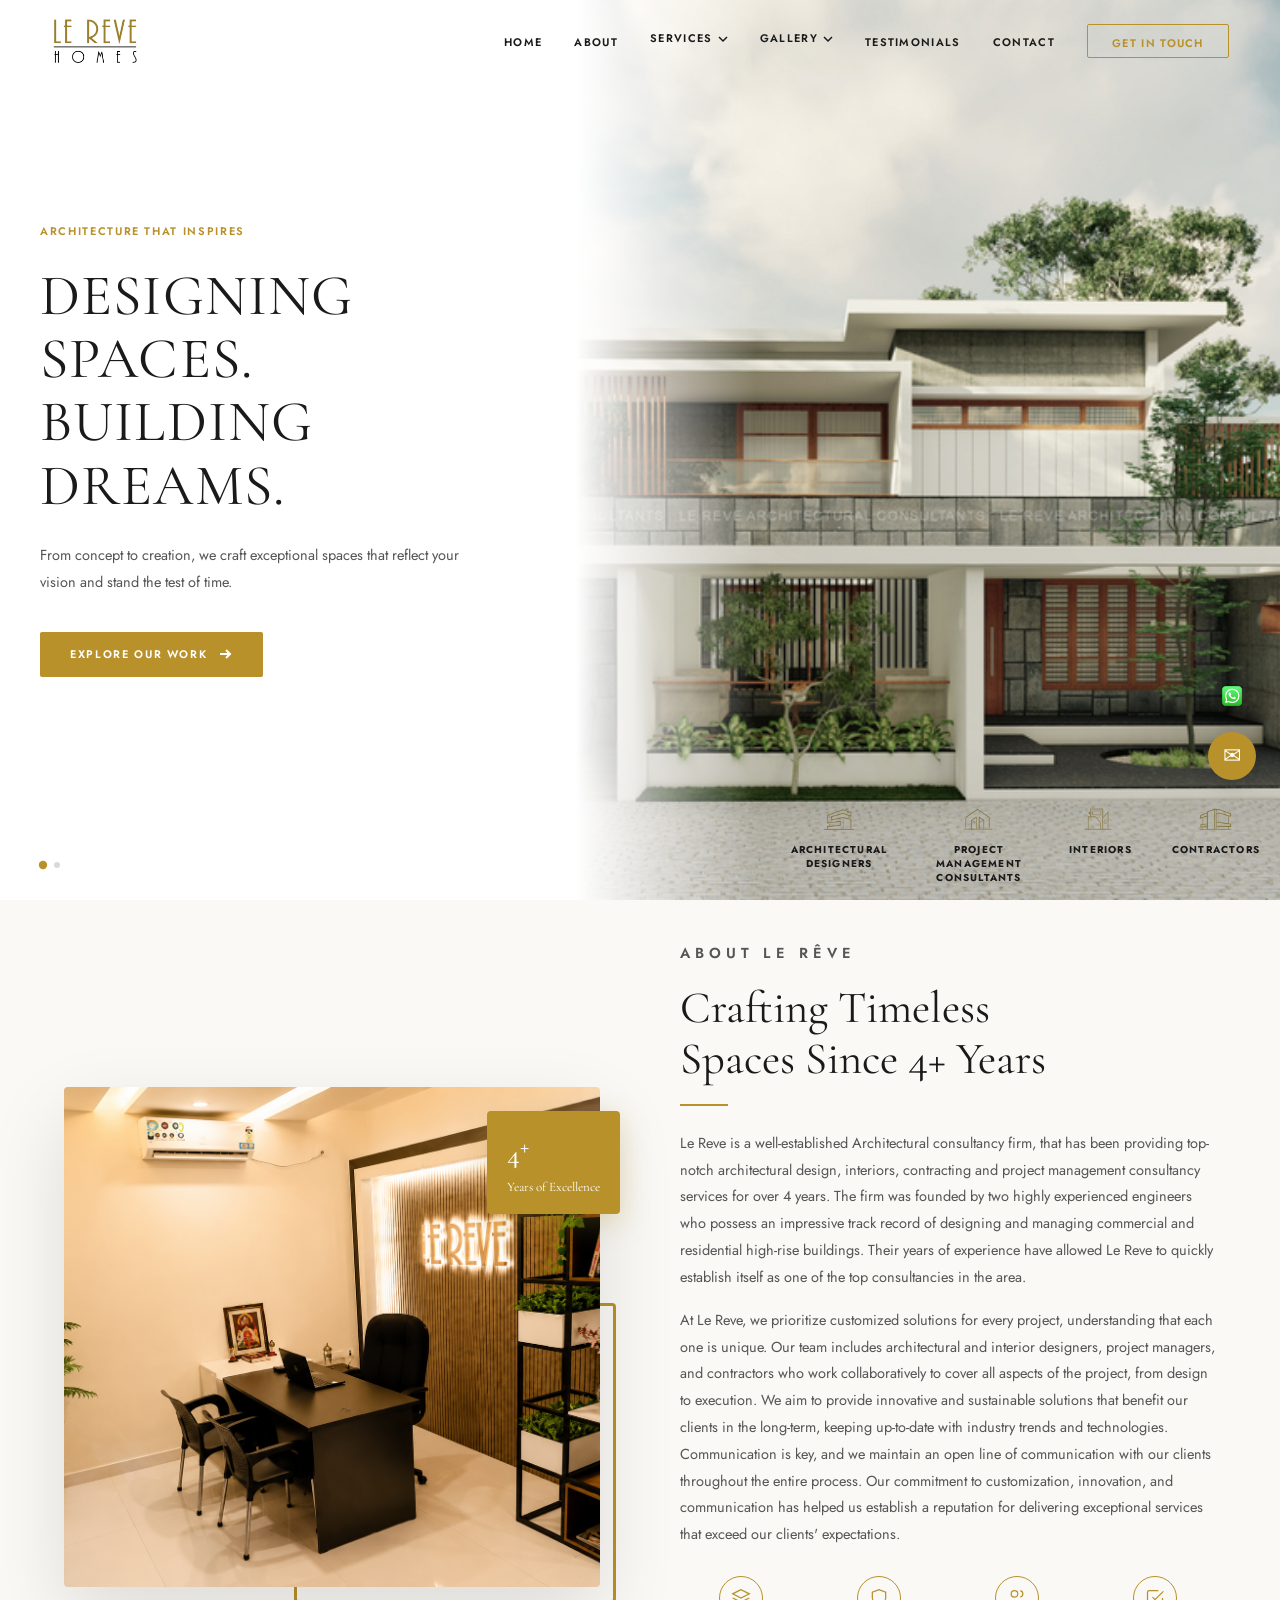
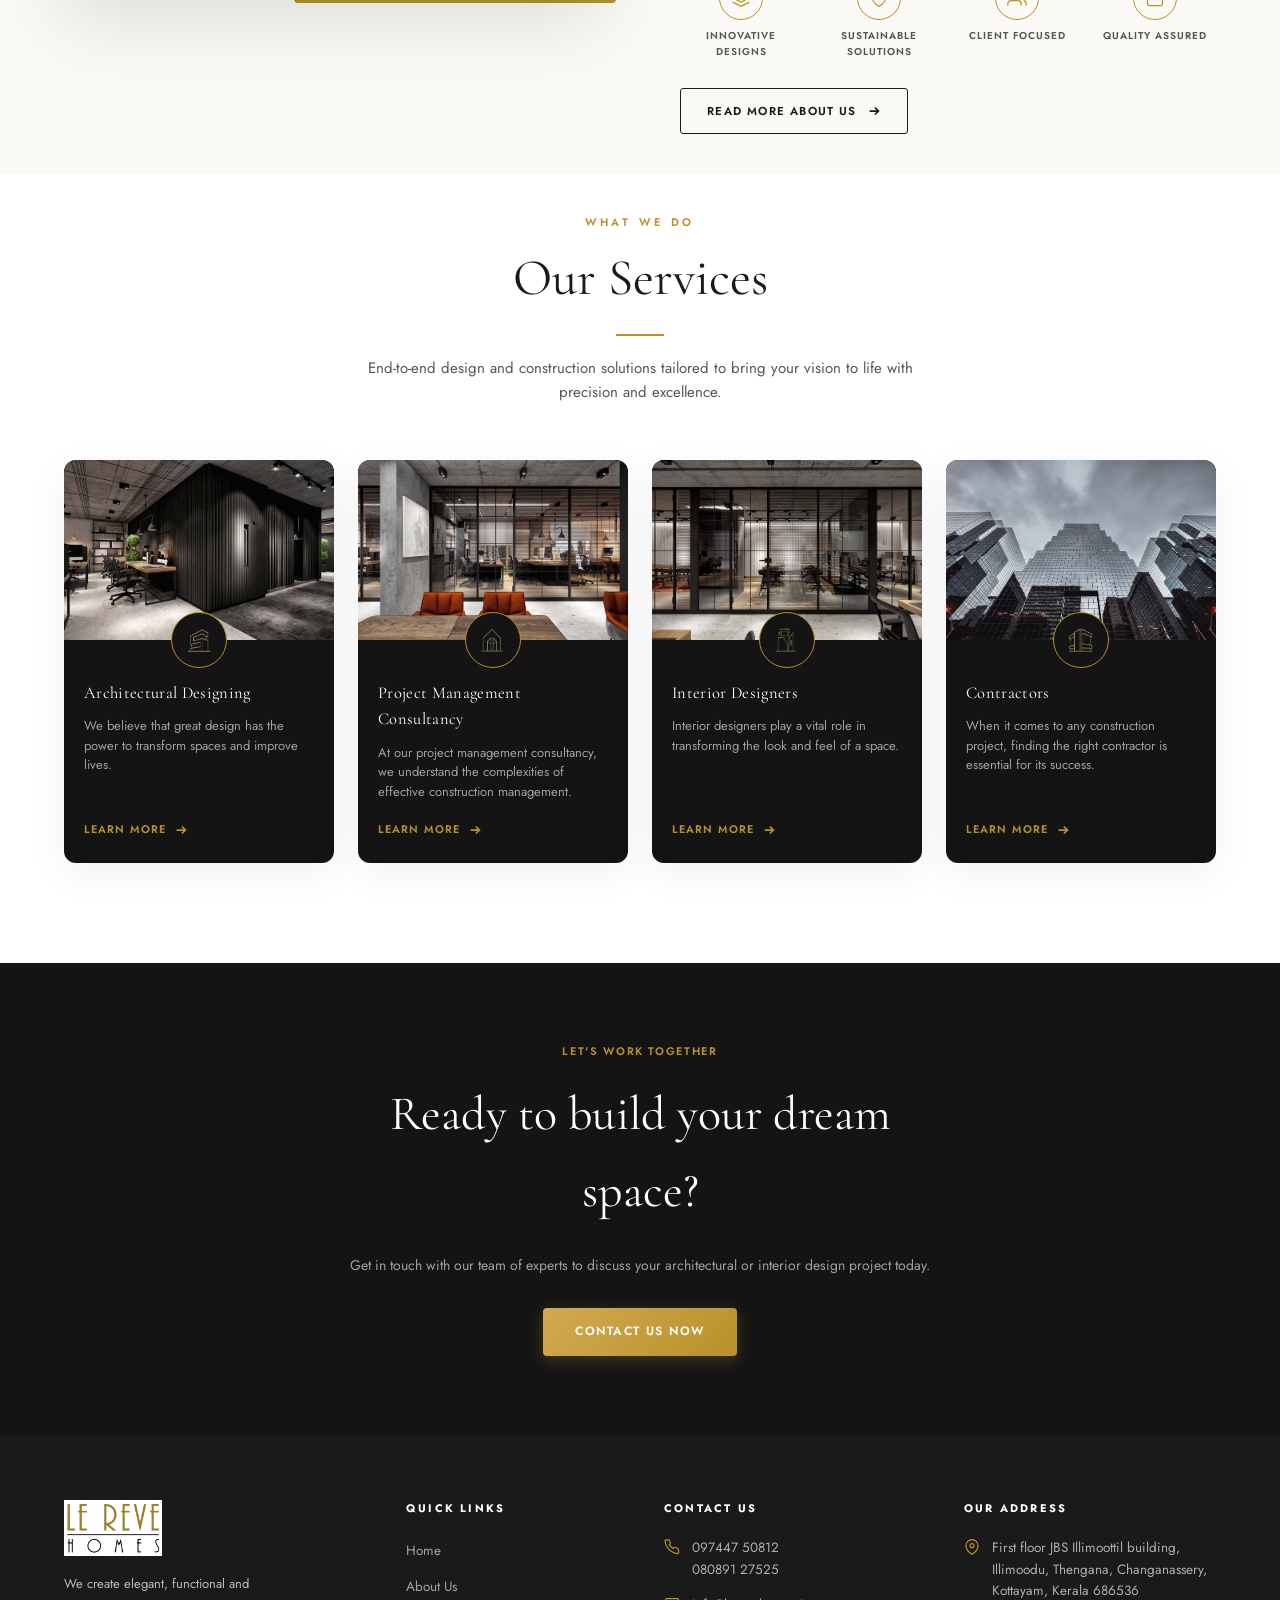
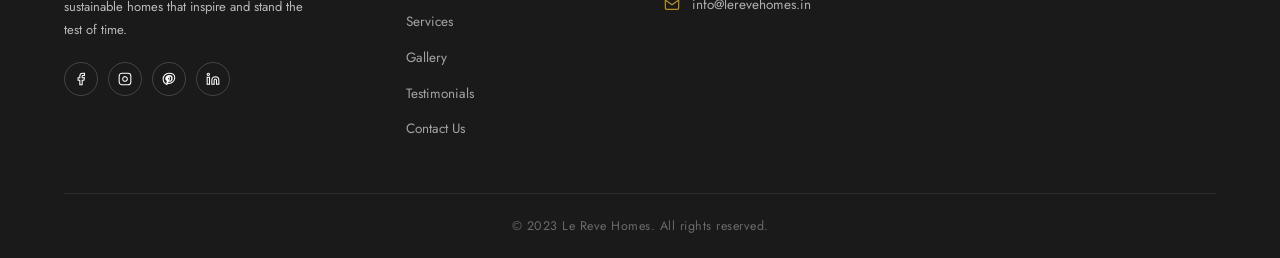
==== index.html @ 6ed6eaa7 "Initial commit of redesigned website" ====
<!DOCTYPE html>
<html lang="en">

<head>
  <meta charset="UTF-8" />
  <meta http-equiv="X-UA-Compatible" content="IE=edge" />
  <meta name="viewport" content="width=device-width, initial-scale=1.0" />
  <title>Le Rêve Homes | Architecture That Inspires</title>
  <meta name="description" content="Le Rêve Homes – crafting exceptional architectural spaces, interiors, project management and contracting services for over 4 years." />
  <link rel="shortcut icon" href="img/favicon.png" />

  <!-- Google Fonts -->
  <link rel="preconnect" href="https://fonts.googleapis.com" />
  <link rel="preconnect" href="https://fonts.gstatic.com" crossorigin />
  <link href="https://fonts.googleapis.com/css2?family=Cormorant+Garamond:ital,wght@0,300;0,400;0,500;0,600;1,400;1,500&family=Jost:wght@300;400;500;600&display=swap" rel="stylesheet" />

  <style>
    /* ============================================================
       RESET & BASE
    ============================================================ */
    *, *::before, *::after { box-sizing: border-box; margin: 0; padding: 0; }

    :root {
      --gold:       #b8912a;
      --gold-light: #d4ac50;
      --gold-pale:  #f5edd8;
      --ink:        #1a1a1a;
      --ink-soft:   #555;
      --paper:      #ffffff;
      --bg-light:   #faf9f6;
      --line:       #e8e2d6;
      --ff-display: 'Cormorant Garamond', Georgia, serif;
      --ff-body:    'Jost', sans-serif;
      --transition: 0.4s cubic-bezier(0.25,0.46,0.45,0.94);
    }

    html { scroll-behavior: smooth; }

    body {
      font-family: var(--ff-body);
      color: var(--ink);
      background: var(--paper);
      line-height: 1.6;
      overflow-x: hidden;
    }

    img { display: block; max-width: 100%; }
    a  { text-decoration: none; color: inherit; }
    ul { list-style: none; }

    /* ============================================================
       UTILITY
    ============================================================ */
    .container { width: 100%; max-width: 1200px; margin: 0 auto; padding: 0 24px; }
    .eyebrow {
      font-family: var(--ff-body);
      font-size: 11px;
      font-weight: 600;
      letter-spacing: 0.35em;
      text-transform: uppercase;
      color: var(--gold);
    }
    .gold-rule { display: inline-block; width: 36px; height: 1px; background: var(--gold); vertical-align: middle; margin-right: 12px; }
    .section-pad { padding: 40px 0; }
    .section-pad-sm { padding: 30px 0; }

    /* ============================================================
       SCROLL PROGRESS
    ============================================================ */
    #scroll-progress {
      position: fixed; top: 0; left: 0; height: 2px; width: 0%;
      background: var(--gold); z-index: 9999; transition: width 0.1s;
    }

    /* ============================================================
       NAVBAR
    ============================================================ */
    #navbar {
      position: fixed; left: 0; top: 0; width: 100%; z-index: 1000;
      background: transparent;
      box-shadow: none;
      transition: background var(--transition), box-shadow var(--transition);
    }
    #navbar.scrolled {
      background: rgba(255, 255, 255, 0.98);
      box-shadow: 0 1px 0 var(--line);
      backdrop-filter: blur(10px);
    }
    .nav-inner {
      display: flex; align-items: center; justify-content: space-between;
      max-width: 100%; margin: 0; padding: 16px 4%;
    }
    .nav-logo img { height: 50px; width: auto; object-fit: contain; }

    .nav-links { display: flex; align-items: center; gap: 32px; }
    .nav-links a {
      font-size: 11px; font-weight: 600; letter-spacing: 0.12em; text-transform: uppercase;
      color: var(--ink); position: relative; padding-bottom: 4px;
      transition: color var(--transition);
    }
    .nav-links a::after {
      content: ''; position: absolute; bottom: 0; left: 0;
      width: 0; height: 1px; background: var(--gold);
      transition: width var(--transition);
    }
    .nav-links a:hover::after { width: 100%; }
    .nav-links a:hover { color: var(--gold); }

    /* Dropdown */
    .nav-dropdown { position: relative; }
    .nav-dropdown > a { display: flex; align-items: center; gap: 5px; }
    .nav-dropdown > a svg { width: 10px; height: 10px; }
    .dropdown-menu {
      position: absolute; top: calc(100% + 12px); left: 50%; transform: translateX(-50%);
      background: var(--paper); border: 1px solid var(--line); border-radius: 4px;
      min-width: 220px; padding: 8px 0; opacity: 0; visibility: hidden;
      transition: opacity var(--transition), transform var(--transition);
      transform: translateX(-50%) translateY(-8px);
      box-shadow: 0 20px 60px rgba(0,0,0,0.08);
    }
    .nav-dropdown:hover .dropdown-menu { opacity: 1; visibility: visible; transform: translateX(-50%) translateY(0); }
    .dropdown-menu::before { content: ''; position: absolute; top: -20px; left: 0; width: 100%; height: 20px; background: transparent; }
    .dropdown-menu a {
      display: block; padding: 12px 20px; font-size: 11px;
      color: var(--ink) !important; letter-spacing: 0.1em; transition: color var(--transition);
    }
    .dropdown-menu a:hover { color: var(--gold) !important; background: var(--bg-light); }
    .dropdown-menu a::after { display: none; }

    .nav-cta {
      display: inline-flex; align-items: center; gap: 8px;
      border: 1px solid var(--gold); color: var(--gold) !important;
      padding: 10px 24px; border-radius: 2px; font-size: 11px !important;
      font-weight: 600 !important; letter-spacing: 0.12em !important;
      transition: background var(--transition), color var(--transition) !important;
    }
    .nav-cta::after { display: none !important; }
    .nav-cta:hover { background: var(--gold); color: #fff !important; }

    /* Mobile toggle */
    .nav-toggle { display: none; flex-direction: column; gap: 5px; cursor: pointer; padding: 4px; }
    .nav-toggle span { display: block; width: 24px; height: 1.5px; background: var(--ink); transition: background var(--transition); }

    /* Mobile menu */
    .mobile-menu {
      display: none; position: fixed; inset: 0; background: var(--paper); z-index: 999;
      flex-direction: column; padding: 100px 32px 40px;
    }
    .mobile-menu.open { display: flex; }
    .mobile-menu a {
      display: block; padding: 14px 0; font-size: 22px; font-family: var(--ff-display);
      border-bottom: 1px solid var(--line); color: var(--ink);
    }
    .mobile-menu a:hover { color: var(--gold); }
    .mobile-close {
      position: absolute; top: 24px; right: 24px;
      background: none; border: none; cursor: pointer; font-size: 28px; color: var(--ink);
    }

    @media (max-width: 950px) {
      .nav-links { display: none; }
      .nav-toggle { display: flex; }
      .nav-inner { padding: 16px 24px; }
    }

    /* ============================================================
       HERO
    ============================================================ */
    #hero {
      position: relative; min-height: 100vh;
      display: flex; align-items: center;
      overflow: hidden; background: var(--paper);
    }
    .hero-bg-left {
      position: absolute; left: 0; top: 0; bottom: 0;
      width: 45%; background: var(--paper); z-index: 2;
    }
    .hero-bg-left::after {
      content: ''; position: absolute; top: 0; bottom: 0; right: -180px;
      width: 180px; background: linear-gradient(to right, rgba(255,255,255,1) 0%, rgba(255,255,255,0) 100%);
    }

    .hero-slides { position: absolute; inset: 0; left: 30%; z-index: 1; }
    .hero-slide {
      position: absolute; inset: 0;
      opacity: 0; transition: opacity 1.2s ease;
    }
    .hero-slide.active { opacity: 1; }
    .hero-slide img {
      width: 100%; height: 100%; object-fit: cover;
      transform: scale(1.04); transition: transform 8s ease;
    }
    .hero-slide.active img { transform: scale(1); }

    .hero-content {
      position: relative; z-index: 3;
      padding: 0 40px; max-width: 600px; width: 100%;
      margin-left: max(0px, calc((100vw - 1280px) / 2));
    }
    .hero-eyebrow {
      display: flex; align-items: center; gap: 12px;
      margin-bottom: 24px;
      opacity: 0; transform: translateY(20px);
      animation: fadeUp 0.9s 0.3s forwards;
    }
    .hero-eyebrow span { font-size: 11px; letter-spacing: 0.15em; text-transform: uppercase; color: var(--gold); font-weight: 600; }
    .hero-h1 {
      font-family: var(--ff-display);
      font-size: clamp(2.5rem, 4.5vw, 4rem);
      font-weight: 400; line-height: 1.1; color: var(--ink); letter-spacing: 0.02em;
      opacity: 0; transform: translateY(20px);
      animation: fadeUp 0.9s 0.55s forwards;
    }
    .hero-body {
      margin-top: 24px; font-size: 14.5px; line-height: 1.85;
      color: var(--ink-soft); max-width: 440px;
      opacity: 0; transform: translateY(20px);
      animation: fadeUp 0.9s 0.8s forwards;
    }
    .hero-actions {
      margin-top: 36px; display: flex; align-items: center; gap: 16px; flex-wrap: wrap;
      opacity: 0; transform: translateY(20px);
      animation: fadeUp 0.9s 1.05s forwards;
    }
    .btn-gold {
      display: inline-flex; align-items: center; gap: 10px;
      background: var(--gold); color: #fff; padding: 14px 30px;
      font-size: 11px; font-weight: 600; letter-spacing: 0.15em; text-transform: uppercase;
      border-radius: 2px; transition: background var(--transition), transform var(--transition);
    }
    .btn-gold:hover { background: var(--gold-light); transform: translateY(-2px); }
    .btn-gold svg { width: 16px; height: 16px; }

    /* Hero services strip */
    .hero-strip {
      position: absolute; bottom: 0; right: 0; z-index: 4;
      display: flex; gap: 0;
      background: transparent;
      box-shadow: none;
    }
    .hero-strip-item {
      display: flex; flex-direction: column; align-items: center; gap: 8px;
      padding: 15px 20px; background: transparent;
      border-left: none;
      transition: transform var(--transition);
    }
    .hero-strip-item:first-child { border-left: none; }
    .hero-strip-item:hover { transform: translateY(-4px); }
    .hero-strip-item img { width: 32px; height: 32px; object-fit: contain; filter: invert(60%) sepia(60%) saturate(400%) hue-rotate(10deg) brightness(80%); }
    .hero-strip-item span { font-size: 10px; font-weight: 700; letter-spacing: 0.12em; text-transform: uppercase; color: var(--ink); text-align: center; max-width: 100px; line-height: 1.4; }

    /* Slide dots */
    .hero-dots {
      position: absolute; bottom: 32px; left: 40px; z-index: 5;
      display: flex; gap: 8px;
    }
    .hero-dot {
      width: 6px; height: 6px; border-radius: 50%; background: rgba(0,0,0,0.15);
      cursor: pointer; transition: background var(--transition), transform var(--transition);
    }
    .hero-dot.active { background: var(--gold); transform: scale(1.4); }

    @keyframes fadeUp { to { opacity: 1; transform: translateY(0); } }

    @media (max-width: 1100px) {
      #hero { flex-direction: column; justify-content: center; align-items: stretch; padding-top: 100px; }
      .hero-content { margin: auto 0; padding: 40px 24px; text-align: center; max-width: 100%; z-index: 3; }
      .hero-eyebrow { justify-content: center; }
      .hero-h1 { font-size: 42px; line-height: 1.1; }
      .hero-body { margin: 0 auto 30px; font-size: 14px; }
      .hero-strip { flex-wrap: wrap; width: 100%; position: relative; bottom: auto; right: auto; border-radius: 0; box-shadow: none; border-top: 1px solid var(--line); z-index: 4; }
      .hero-strip-item { flex: 1; min-width: 50%; border-left: none; border-right: 1px solid var(--line); border-bottom: 1px solid var(--line); padding: 20px; }
      .hero-strip-item:nth-child(even) { border-right: none; }
      .hero-slides { left: 0; }
      .hero-bg-left { width: 100%; background: rgba(255,255,255,0.85); backdrop-filter: blur(5px); }
      .hero-bg-left::after { display: none; }
      .hero-dots { left: 50%; transform: translateX(-50%); bottom: calc(100% + 20px); top: auto; z-index: 5; display: none; } /* hide dots on mobile for cleaner look */
    }
    @media (max-width: 480px) {
      .hero-h1 { font-size: 32px; }
      .hero-strip-item { padding: 15px; }
      .hero-strip-item img { width: 26px; height: 26px; }
      .hero-strip-item span { font-size: 9px; }
    }

    /* ============================================================
       ABOUT
    ============================================================ */
    #about { background: var(--bg-light); }
    .about-grid {
      display: grid; grid-template-columns: 1fr 1fr; gap: 80px; align-items: center;
    }
    .about-img-wrap { position: relative; }
    .about-img-wrap img {
      width: 100%; height: 500px; object-fit: cover; border-radius: 4px;
      box-shadow: 0 30px 80px rgba(0,0,0,0.12);
    }
    .about-img-accent {
      position: absolute; bottom: -16px; right: -16px;
      width: 60%; height: 60%; border: 3px solid var(--gold); border-radius: 4px;
      pointer-events: none; z-index: -1;
    }
    .about-badge {
      position: absolute; top: 24px; right: -20px;
      background: var(--gold); color: #fff; padding: 16px 20px;
      font-family: var(--ff-display); font-size: 13px; border-radius: 4px;
      box-shadow: 0 8px 30px rgba(184,145,42,0.3);
    }
    .about-badge strong { display: block; font-size: 28px; font-weight: 500; }
    .about-text .section-eyebrow { margin-bottom: 10px; }
    .about-text h2 {
      font-family: var(--ff-display);
      font-size: clamp(2rem, 3.5vw, 3rem);
      font-weight: 400; line-height: 1.15; margin-bottom: 8px;
    }
    .section-rule { width: 48px; height: 2px; background: var(--gold); margin: 18px 0 24px; }
    .about-text p { font-size: 14.5px; color: var(--ink-soft); line-height: 1.85; margin-bottom: 16px; }
    .about-pillars {
      display: grid; grid-template-columns: repeat(4, 1fr); gap: 16px;
      margin: 28px 0;
    }
    .pillar { text-align: center; }
    .pillar-icon { margin: 0 auto 8px; width: 44px; height: 44px; display: grid; place-items: center; border-radius: 50%; border: 1px solid var(--gold); }
    .pillar-icon svg { width: 20px; height: 20px; stroke: var(--gold); fill: none; stroke-width: 1.5; }
    .pillar-label { font-size: 10px; font-weight: 600; letter-spacing: 0.1em; text-transform: uppercase; color: var(--ink-soft); }
    .btn-outline {
      display: inline-flex; align-items: center; gap: 10px;
      border: 1px solid var(--ink); color: var(--ink); padding: 13px 26px;
      font-size: 11.5px; font-weight: 600; letter-spacing: 0.12em; text-transform: uppercase;
      border-radius: 3px; transition: background var(--transition), color var(--transition);
    }
    .btn-outline:hover { background: var(--ink); color: var(--paper); }
    .btn-outline svg { width: 14px; height: 14px; }

    @media (max-width: 860px) {
      .about-grid { grid-template-columns: 1fr; gap: 50px; }
      .about-img-wrap img { height: 340px; }
      .about-badge { right: 12px; }
      .about-pillars { grid-template-columns: repeat(2, 1fr); }
    }

    /* ============================================================
       SERVICES
    ============================================================ */
    #services { background: var(--paper); }
    .services-header { text-align: center; margin-bottom: 56px; }
    .services-header h2 {
      font-family: var(--ff-display);
      font-size: clamp(2.2rem, 4vw, 3.5rem);
      font-weight: 400; margin-top: 6px; color: var(--ink);
    }
    .services-header .section-rule { margin: 14px auto 20px; }
    .services-subtitle {
      max-width: 600px; margin: 0 auto;
      font-size: 15px; color: var(--ink-soft); line-height: 1.6;
    }
    .services-grid {
      display: grid; grid-template-columns: repeat(4, 1fr); gap: 24px;
    }
    .service-card {
      background: #141414; border-radius: 12px;
      overflow: hidden; position: relative;
      box-shadow: 0 10px 40px rgba(0,0,0,0.06);
      transition: transform var(--transition), box-shadow var(--transition);
      display: flex; flex-direction: column;
    }
    .service-card:hover { transform: translateY(-8px); box-shadow: 0 20px 50px rgba(0,0,0,0.12); }
    .service-img-wrap { position: relative; height: 180px; }
    .service-img-wrap > img { width: 100%; height: 100%; object-fit: cover; }
    .service-icon-circle {
      position: absolute; bottom: -28px; left: 50%; transform: translateX(-50%);
      width: 56px; height: 56px; background: #141414; border: 1px solid var(--gold);
      border-radius: 50%; display: grid; place-items: center; z-index: 10;
    }
    /* Simple trick to make the icon yellowish like gold */
    .service-icon-circle img { width: 24px; height: 24px; filter: invert(72%) sepia(50%) saturate(550%) hue-rotate(5deg) brightness(100%) contrast(90%); }
    .service-content { padding: 40px 20px 24px; flex: 1; display: flex; flex-direction: column; }
    .service-card h3 {
      font-family: var(--ff-display); font-size: 16.5px; font-weight: 400;
      color: #fff; margin-bottom: 10px; letter-spacing: 0.02em;
    }
    .service-card p {
      font-size: 13px; color: #a0a0a0; line-height: 1.5; margin-bottom: 20px; flex: 1;
    }
    .service-learn {
      display: inline-flex; align-items: center; gap: 8px;
      font-size: 11px; font-weight: 600; letter-spacing: 0.1em;
      text-transform: uppercase; color: var(--gold);
      transition: gap var(--transition);
    }
    .service-learn:hover { gap: 12px; }
    .service-learn svg { width: 14px; height: 14px; }

    @media (max-width: 860px) {
      .services-grid { grid-template-columns: repeat(2, 1fr); }
      .service-card { border-right: 1px solid var(--line); border-bottom: 1px solid var(--line); }
      .service-card:nth-child(even) { border-right: none; }
    }
    @media (max-width: 480px) {
      .services-grid { grid-template-columns: 1fr; }
      .service-card { border-right: none; }
    }

    /* ============================================================
       STATS
    ============================================================ */
    #stats { background: var(--gold-pale); }
    .stats-grid {
      display: grid; grid-template-columns: repeat(4, 1fr);
      gap: 0; text-align: center;
    }
    .stat-item {
      padding: 50px 24px; border-right: 1px solid rgba(184,145,42,0.2);
    }
    .stat-item:last-child { border-right: none; }
    .stat-icon { margin: 0 auto 14px; width: 48px; height: 48px; display: grid; place-items: center; border: 1px solid rgba(184,145,42,0.4); border-radius: 50%; }
    .stat-icon svg { width: 22px; height: 22px; stroke: var(--gold); fill: none; stroke-width: 1.5; }
    .stat-number {
      font-family: var(--ff-display); font-size: 3.2rem; font-weight: 400; color: var(--ink); line-height: 1;
    }
    .stat-number sup { font-size: 1.8rem; vertical-align: super; }
    .stat-label { font-size: 11px; font-weight: 600; letter-spacing: 0.12em; text-transform: uppercase; color: var(--ink-soft); }

    /* ============================================================
       CTA SECTION
    ============================================================ */
    #cta {
      background: #141414; color: #fff; text-align: center;
      padding: 80px 24px; margin-top: 60px;
    }
    .cta-content { max-width: 600px; margin: 0 auto; }
    .cta-eyebrow { font-size: 11px; letter-spacing: 0.15em; text-transform: uppercase; color: var(--gold); font-weight: 600; margin-bottom: 16px; display: block; }
    #cta h2 { font-family: var(--ff-display); font-size: clamp(2.2rem, 4vw, 3rem); font-weight: 400; margin-bottom: 24px; color: #fff; }
    #cta p { font-size: 14px; color: #a0a0a0; line-height: 1.6; margin-bottom: 32px; }
    .cta-btn {
      display: inline-flex; align-items: center; gap: 10px;
      background: linear-gradient(135deg, #d3a951 0%, #b8912a 100%); color: #fff !important;
      padding: 14px 32px; border-radius: 4px; font-size: 12px; font-weight: 600; letter-spacing: 0.12em; text-transform: uppercase;
      box-shadow: 0 4px 15px rgba(184,145,42,0.3); transition: transform var(--transition), box-shadow var(--transition);
    }
    .cta-btn:hover { transform: translateY(-3px); box-shadow: 0 8px 20px rgba(184,145,42,0.4); }

    @media (max-width: 700px) {
      .stats-grid { grid-template-columns: repeat(2, 1fr); }
      .stat-item { border-bottom: 1px solid rgba(184,145,42,0.2); }
      .stat-item:nth-child(even) { border-right: none; }
    }

    /* ============================================================
       FOOTER
    ============================================================ */
    #footer { background: var(--ink); color: rgba(255,255,255,0.7); }
    .footer-top {
      display: grid; grid-template-columns: 1.4fr 1fr 1.2fr 1.2fr;
      gap: 48px; padding: 64px 0 52px;
      border-bottom: 1px solid rgba(255,255,255,0.08);
    }
    .footer-brand img { height: 56px; width: auto; object-fit: contain; margin-bottom: 16px; }
    .footer-brand p { font-size: 13px; line-height: 1.8; max-width: 240px; }
    .footer-social { display: flex; gap: 10px; margin-top: 20px; }
    .footer-social a {
      width: 34px; height: 34px; border-radius: 50%; border: 1px solid rgba(255,255,255,0.18);
      display: grid; place-items: center; transition: border-color var(--transition), background var(--transition);
    }
    .footer-social a:hover { border-color: var(--gold); background: var(--gold); }
    .footer-social a svg { width: 14px; height: 14px; stroke: #fff; fill: none; stroke-width: 1.8; }
    .footer-col h5 {
      font-family: var(--ff-body); font-size: 11px; font-weight: 700;
      letter-spacing: 0.2em; text-transform: uppercase; color: #fff; margin-bottom: 20px;
    }
    .footer-col ul { display: flex; flex-direction: column; gap: 10px; }
    .footer-col ul a {
      font-size: 13.5px; color: rgba(255,255,255,0.6); transition: color var(--transition);
    }
    .footer-col ul a:hover { color: var(--gold); }
    .footer-contact-item {
      display: flex; align-items: flex-start; gap: 12px; margin-bottom: 14px;
    }
    .footer-contact-item svg { width: 16px; height: 16px; stroke: var(--gold); fill: none; stroke-width: 1.8; flex-shrink: 0; margin-top: 2px; }
    .footer-contact-item span { font-size: 13.5px; color: rgba(255,255,255,0.65); line-height: 1.6; }
    .footer-contact-item a { color: rgba(255,255,255,0.65); transition: color var(--transition); }
    .footer-contact-item a:hover { color: var(--gold); }
    .footer-bottom {
      display: flex; align-items: center; justify-content: center;
      padding: 22px 0; font-size: 12.5px; color: rgba(255,255,255,0.35);
      letter-spacing: 0.04em;
    }

    @media (max-width: 860px) {
      .footer-top { grid-template-columns: 1fr 1fr; gap: 36px; padding: 50px 0 40px; }
    }
    @media (max-width: 560px) {
      #footer .footer-top { grid-template-columns: 1fr 1fr; gap: 30px; }
      #footer .footer-brand { grid-column: span 2; }
      #footer .footer-col:last-child { grid-column: span 2; }
    }

    /* ============================================================
       REVEAL ON SCROLL
    ============================================================ */
    .reveal { opacity: 0; transform: translateY(28px); transition: opacity 0.8s ease, transform 0.8s ease; }
    .reveal.visible { opacity: 1; transform: translateY(0); }

    /* ============================================================
       FLOATING BUTTONS
    ============================================================ */
    .float-buttons { position: fixed; right: 24px; bottom: 120px; z-index: 500; display: flex; flex-direction: column; gap: 12px; }
    .float-btn {
      width: 48px; height: 48px; border-radius: 50%; display: grid; place-items: center;
      box-shadow: 0 4px 20px rgba(0,0,0,0.18); transition: transform var(--transition);
    }
    .float-btn:hover { transform: scale(1.1); }
    .float-btn img { width: 30px; height: 30px; object-fit: contain; }
    .float-btn.mail { background: var(--gold); font-size: 22px; color: #fff; text-decoration: none; }

    /* ============================================================
       BACK TO TOP
    ============================================================ */
    #back-top {
      position: fixed; right: 16px; bottom: 24px; z-index: 500;
      width: 42px; height: 42px; border-radius: 50%;
      background: var(--ink); color: #fff; display: grid; place-items: center;
      opacity: 0; pointer-events: none; transition: opacity var(--transition), transform var(--transition);
      cursor: pointer; border: none;
    }
    #back-top.show { opacity: 1; pointer-events: all; }
    #back-top:hover { transform: translateY(-3px); background: var(--gold); }
    #back-top svg { width: 16px; height: 16px; stroke: #fff; fill: none; stroke-width: 2; }

    .mobile-dropdown { display: flex; flex-direction: column; border-bottom: 1px solid var(--line); }
    .mobile-dropdown-toggle { 
      display: flex; align-items: center; justify-content: space-between; 
      padding: 14px 0; font-size: 22px; font-family: var(--ff-display);
      color: var(--ink); cursor: pointer;
    }
    .mobile-dropdown-toggle svg { width: 14px; height: 8px; stroke: currentColor; fill: none; stroke-width: 1.5; transition: transform var(--transition); }
    .mobile-dropdown.open .mobile-dropdown-toggle svg { transform: rotate(180deg); color: var(--gold); }
    .mobile-dropdown-menu {
      display: none; flex-direction: column; padding-left: 20px; padding-bottom: 10px;
    }
    .mobile-dropdown.open .mobile-dropdown-menu { display: flex; }
    .mobile-dropdown-menu a { border-bottom: none; font-size: 16px; padding: 10px 0; font-family: var(--ff-body); }
  </style>
</head>

<body>
  <!-- Scroll progress bar -->
  <div id="scroll-progress"></div>

  <!-- ============================================================
       NAVBAR
  ============================================================ -->
  <nav id="navbar">
    <div class="nav-inner">
      <a href="index.html" class="nav-logo">
        <img src="le reve.jpg" alt="Le Rêve Homes Logo" />
      </a>
      <ul class="nav-links">
        <li><a href="index.html">Home</a></li>
        <li><a href="about.html">About</a></li>
        <li class="nav-dropdown">
          <a href="Services.html">
            Services
            <svg viewBox="0 0 10 6" fill="none" stroke="currentColor" stroke-width="1.5"><path d="M1 1l4 4 4-4"/></svg>
          </a>
          <ul class="dropdown-menu">
            <li><a href="architectural_designing.html">Architectural Designing</a></li>
            <li><a href="Project Management.html">Project Management</a></li>
            <li><a href="Interior Designing.html">Interior Designers</a></li>
            <li><a href="Contractors.html">Contractors</a></li>
          </ul>
        </li>
        <li class="nav-dropdown">
          <a href="gallery.html">
            Gallery
            <svg viewBox="0 0 10 6" fill="none" stroke="currentColor" stroke-width="1.5"><path d="M1 1l4 4 4-4"/></svg>
          </a>
          <ul class="dropdown-menu">
            <li><a href="int-gallery.html">Interior Gallery</a></li>
            <li><a href="ext-gallery.html">Exterior Gallery</a></li>
          </ul>
        </li>
        <li><a href="testimonials.html">Testimonials</a></li>
        <li><a href="contact.html">Contact</a></li>
        <li>
          <a href="contact.html" class="nav-cta">
            Get In Touch
          </a>
        </li>
      </ul>
      <button class="nav-toggle" id="navToggle" aria-label="Open menu">
        <span></span><span></span><span></span>
      </button>
    </div>
  </nav>

  <!-- Mobile menu -->
  <div class="mobile-menu" id="mobileMenu">
    <button class="mobile-close" id="mobileClose">✕</button>
    <a href="index.html">Home</a>
    <a href="about.html">About</a>
    
    <div class="mobile-dropdown">
      <div class="mobile-dropdown-toggle">Services <svg viewBox="0 0 10 6"><path d="M1 1l4 4 4-4"/></svg></div>
      <div class="mobile-dropdown-menu">
        <a href="architectural_designing.html">Architectural Designing</a>
        <a href="Project Management.html">Project Management</a>
        <a href="Interior Designing.html">Interior Designers</a>
        <a href="Contractors.html">Contractors</a>
      </div>
    </div>

    <div class="mobile-dropdown">
      <div class="mobile-dropdown-toggle">Gallery <svg viewBox="0 0 10 6"><path d="M1 1l4 4 4-4"/></svg></div>
      <div class="mobile-dropdown-menu">
        <a href="int-gallery.html">Interior Gallery</a>
        <a href="ext-gallery.html">Exterior Gallery</a>
      </div>
    </div>

    <a href="testimonials.html">Testimonials</a>
    <a href="contact.html">Contact</a>
    <a href="contact.html" style="color:var(--gold);margin-top:8px;">Get In Touch →</a>
  </div>

  <!-- ============================================================
       HERO
  ============================================================ -->
  <section id="hero">
    <div class="hero-bg-left"></div>
    <div class="hero-slides">
      <div class="hero-slide active">
        <img src="img/slider/22.jpg" alt="Le Rêve Homes Architecture" />
      </div>
      <div class="hero-slide">
        <img src="img/slider/11.jpg" alt="Le Rêve Homes Interiors" />
      </div>
    </div>

    <div class="hero-content">
      <div class="hero-eyebrow">
        <span>Architecture That Inspires</span>
      </div>
      <h1 class="hero-h1">
        DESIGNING<br />SPACES.<br />BUILDING<br />DREAMS.
      </h1>
      <p class="hero-body">
        From concept to creation, we craft exceptional spaces that reflect your vision and stand the test of time.
      </p>
      <div class="hero-actions">
        <a href="gallery.html" class="btn-gold">
          Explore Our Work
          <svg viewBox="0 0 16 16" fill="none" stroke="currentColor" stroke-width="2"><path d="M3 8h10M9 4l4 4-4 4"/></svg>
        </a>
      </div>
    </div>

    <!-- Services strip bottom-right -->
    <div class="hero-strip">
      <div class="hero-strip-item">
        <img src="img/icons/icon-1.png" alt="Architectural Designers" />
        <span>Architectural Designers</span>
      </div>
      <div class="hero-strip-item">
        <img src="img/icons/icon-2.png" alt="Project Management" />
        <span>Project Management Consultants</span>
      </div>
      <div class="hero-strip-item">
        <img src="img/icons/icon-4.png" alt="Interiors" />
        <span>Interiors</span>
      </div>
      <div class="hero-strip-item">
        <img src="img/icons/icon-3.png" alt="Contractors" />
        <span>Contractors</span>
      </div>
    </div>

    <!-- Slide dots -->
    <div class="hero-dots">
      <div class="hero-dot active" data-idx="0"></div>
      <div class="hero-dot" data-idx="1"></div>
    </div>
  </section>

  <!-- ============================================================
       ABOUT
  ============================================================ -->
  <section id="about" class="section-pad">
    <div class="container">
      <div class="about-grid">
        <div class="about-img-wrap reveal">
          <img src="img/178432453_1883400805153374_9077133313879490011_n.png" alt="Le Rêve Homes Project" />
          <div class="about-img-accent"></div>
          <div class="about-badge">
            <strong>4<sup>+</sup></strong>
            Years of Excellence
          </div>
        </div>
        <div class="about-text">
          <div class="reveal">
            <p class="eyebrow">About Le Rêve</p>
          </div>
          <div class="reveal" style="transition-delay:0.1s">
            <h2>Crafting Timeless<br />Spaces Since 4+ Years</h2>
            <div class="section-rule"></div>
          </div>
          <div class="reveal" style="transition-delay:0.2s">
            <p>Le Reve is a well-established Architectural consultancy firm, that has been providing top-notch architectural design, interiors, contracting and project management consultancy services for over 4 years. The firm was founded by two highly experienced engineers who possess an impressive track record of designing and managing commercial and residential high-rise buildings. Their years of experience have allowed Le Reve to quickly establish itself as one of the top consultancies in the area.</p>
            <p>At Le Reve, we prioritize customized solutions for every project, understanding that each one is unique. Our team includes architectural and interior designers, project managers, and contractors who work collaboratively to cover all aspects of the project, from design to execution. We aim to provide innovative and sustainable solutions that benefit our clients in the long-term, keeping up-to-date with industry trends and technologies. Communication is key, and we maintain an open line of communication with our clients throughout the entire process. Our commitment to customization, innovation, and communication has helped us establish a reputation for delivering exceptional services that exceed our clients' expectations.</p>
          </div>
          <div class="about-pillars reveal" style="transition-delay:0.3s">
            <div class="pillar">
              <div class="pillar-icon">
                <svg viewBox="0 0 24 24"><path d="M12 2L2 7l10 5 10-5-10-5zM2 17l10 5 10-5M2 12l10 5 10-5"/></svg>
              </div>
              <div class="pillar-label">Innovative Designs</div>
            </div>
            <div class="pillar">
              <div class="pillar-icon">
                <svg viewBox="0 0 24 24"><path d="M12 22s8-4 8-10V5l-8-3-8 3v7c0 6 8 10 8 10z"/></svg>
              </div>
              <div class="pillar-label">Sustainable Solutions</div>
            </div>
            <div class="pillar">
              <div class="pillar-icon">
                <svg viewBox="0 0 24 24"><path d="M17 21v-2a4 4 0 0 0-4-4H5a4 4 0 0 0-4 4v2"/><circle cx="9" cy="7" r="4"/><path d="M23 21v-2a4 4 0 0 0-3-3.87"/><path d="M16 3.13a4 4 0 0 1 0 7.75"/></svg>
              </div>
              <div class="pillar-label">Client Focused</div>
            </div>
            <div class="pillar">
              <div class="pillar-icon">
                <svg viewBox="0 0 24 24"><polyline points="9 11 12 14 22 4"/><path d="M21 12v7a2 2 0 0 1-2 2H5a2 2 0 0 1-2-2V5a2 2 0 0 1 2-2h11"/></svg>
              </div>
              <div class="pillar-label">Quality Assured</div>
            </div>
          </div>
          <div class="reveal" style="transition-delay:0.4s">
            <a href="about.html" class="btn-outline">
              Read More About Us
              <svg viewBox="0 0 16 16" fill="none" stroke="currentColor" stroke-width="2"><path d="M3 8h10M9 4l4 4-4 4"/></svg>
            </a>
          </div>
        </div>
      </div>
    </div>
  </section>

  <!-- ============================================================
       SERVICES
  ============================================================ -->
  <section id="services" class="section-pad">
    <div class="container">
      <div class="services-header reveal">
        <p class="eyebrow">What We Do</p>
        <h2>Our Services</h2>
        <div class="section-rule"></div>
        <p class="services-subtitle">End-to-end design and construction solutions tailored to bring your vision to life with precision and excellence.</p>
      </div>
      <div class="services-grid reveal" style="transition-delay:0.15s">
        <!-- Service 1 -->
        <div class="service-card">
          <div class="service-img-wrap">
            <img src="img/services/1.jpg" alt="Architectural Designing" />
            <div class="service-icon-circle">
              <img src="img/icons/icon-1.png" alt="Icon" />
            </div>
          </div>
          <div class="service-content">
            <h3>Architectural Designing</h3>
            <p>We believe that great design has the power to transform spaces and improve lives.</p>
            <a href="architectural_designing.html" class="service-learn">
              Learn More
              <svg viewBox="0 0 16 16" fill="none" stroke="currentColor" stroke-width="2"><path d="M3 8h10M9 4l4 4-4 4"/></svg>
            </a>
          </div>
        </div>
        <!-- Service 2 -->
        <div class="service-card">
          <div class="service-img-wrap">
            <img src="img/services/2.jpg" alt="Project Management Consultancy" />
            <div class="service-icon-circle">
              <img src="img/icons/icon-2.png" alt="Icon" />
            </div>
          </div>
          <div class="service-content">
            <h3>Project Management Consultancy</h3>
            <p>At our project management consultancy, we understand the complexities of effective construction management.</p>
            <a href="Project Management.html" class="service-learn">
              Learn More
              <svg viewBox="0 0 16 16" fill="none" stroke="currentColor" stroke-width="2"><path d="M3 8h10M9 4l4 4-4 4"/></svg>
            </a>
          </div>
        </div>
        <!-- Service 3 -->
        <div class="service-card">
          <div class="service-img-wrap">
            <img src="img/services/3.jpg" alt="Interior Designers" />
            <div class="service-icon-circle">
              <img src="img/icons/icon-4.png" alt="Icon" />
            </div>
          </div>
          <div class="service-content">
            <h3>Interior Designers</h3>
            <p>Interior designers play a vital role in transforming the look and feel of a space.</p>
            <a href="Interior Designing.html" class="service-learn">
              Learn More
              <svg viewBox="0 0 16 16" fill="none" stroke="currentColor" stroke-width="2"><path d="M3 8h10M9 4l4 4-4 4"/></svg>
            </a>
          </div>
        </div>
        <!-- Service 4 -->
        <div class="service-card">
          <div class="service-img-wrap">
            <img src="img/services/4.jpg" alt="Contractors" />
            <div class="service-icon-circle">
              <img src="img/icons/icon-3.png" alt="Icon" />
            </div>
          </div>
          <div class="service-content">
            <h3>Contractors</h3>
            <p>When it comes to any construction project, finding the right contractor is essential for its success.</p>
            <a href="Contractors.html" class="service-learn">
              Learn More
              <svg viewBox="0 0 16 16" fill="none" stroke="currentColor" stroke-width="2"><path d="M3 8h10M9 4l4 4-4 4"/></svg>
            </a>
          </div>
        </div>
      </div>
    </div>
  </section>



  <section id="cta">
    <div class="container">
      <div class="cta-content reveal">
        <span class="cta-eyebrow">Let's Work Together</span>
        <h2>Ready to build your dream space?</h2>
        <p>Get in touch with our team of experts to discuss your architectural or interior design project today.</p>
        <a href="contact.html" class="cta-btn">Contact Us Now</a>
      </div>
    </div>
  </section>

  <!-- ============================================================
       FOOTER
  ============================================================ -->
  <footer id="footer">
    <div class="container">
      <div class="footer-top">
        <!-- Brand -->
        <div class="footer-brand">
          <img src="le reve.jpg" alt="Le Rêve Homes" />
          <p>We create elegant, functional and sustainable homes that inspire and stand the test of time.</p>
          <div class="footer-social">
            <a href="#" aria-label="Facebook">
              <svg viewBox="0 0 24 24"><path d="M18 2h-3a5 5 0 0 0-5 5v3H7v4h3v8h4v-8h3l1-4h-4V7a1 1 0 0 1 1-1h3z"/></svg>
            </a>
            <a href="#" aria-label="Instagram">
              <svg viewBox="0 0 24 24"><rect x="2" y="2" width="20" height="20" rx="5" ry="5"/><path d="M16 11.37A4 4 0 1 1 12.63 8 4 4 0 0 1 16 11.37z"/><line x1="17.5" y1="6.5" x2="17.51" y2="6.5"/></svg>
            </a>
            <a href="#" aria-label="Pinterest">
              <svg viewBox="0 0 24 24"><path d="M12 2C6.48 2 2 6.48 2 12c0 4.24 2.65 7.86 6.39 9.29-.09-.78-.17-1.98.04-2.83.19-.77 1.28-5.43 1.28-5.43s-.33-.65-.33-1.62c0-1.52.88-2.66 1.98-2.66.93 0 1.39.7 1.39 1.54 0 .94-.6 2.34-.91 3.64-.26 1.09.54 1.97 1.6 1.97 1.92 0 3.22-2.47 3.22-5.4 0-2.23-1.51-3.9-4.01-3.9-2.93 0-4.76 2.19-4.76 4.64 0 .84.24 1.43.62 1.89.07.08.08.16.06.25l-.23.9c-.04.14-.13.17-.3.1-1.11-.46-1.61-1.69-1.61-3.08C6.83 8.18 9.28 6 12.72 6c2.75 0 4.6 2.01 4.6 4.18 0 3.22-1.8 5.64-4.44 5.64-.89 0-1.73-.48-2.02-1.02l-.55 2.11c-.2.77-.74 1.73-1.1 2.32.83.26 1.71.4 2.62.4 5.52 0 10-4.48 10-10S17.52 2 12 2z"/></svg>
            </a>
            <a href="#" aria-label="LinkedIn">
              <svg viewBox="0 0 24 24"><path d="M16 8a6 6 0 0 1 6 6v7h-4v-7a2 2 0 0 0-2-2 2 2 0 0 0-2 2v7h-4v-7a6 6 0 0 1 6-6z"/><rect x="2" y="9" width="4" height="12"/><circle cx="4" cy="4" r="2"/></svg>
            </a>
          </div>
        </div>

        <!-- Quick Links -->
        <div class="footer-col">
          <h5>Quick Links</h5>
          <ul>
            <li><a href="index.html">Home</a></li>
            <li><a href="about.html">About Us</a></li>
            <li><a href="Services.html">Services</a></li>
            <li><a href="gallery.html">Gallery</a></li>
            <li><a href="testimonials.html">Testimonials</a></li>
            <li><a href="contact.html">Contact Us</a></li>
          </ul>
        </div>

        <!-- Contact -->
        <div class="footer-col">
          <h5>Contact Us</h5>
          <div class="footer-contact-item">
            <svg viewBox="0 0 24 24"><path d="M22 16.92v3a2 2 0 0 1-2.18 2 19.79 19.79 0 0 1-8.63-3.07A19.5 19.5 0 0 1 4.69 12 19.79 19.79 0 0 1 1.61 3.4 2 2 0 0 1 3.6 1.22h3a2 2 0 0 1 2 1.72c.127.96.361 1.903.7 2.81a2 2 0 0 1-.45 2.11L7.91 8.4a16 16 0 0 0 5.72 5.72l.95-.95a2 2 0 0 1 2.11-.45c.907.339 1.85.573 2.81.7A2 2 0 0 1 21.22 16z"/></svg>
            <span><a href="tel:+919744750812">097447 50812</a><br /><a href="tel:+918089127525">080891 27525</a></span>
          </div>
          <div class="footer-contact-item">
            <svg viewBox="0 0 24 24"><path d="M4 4h16c1.1 0 2 .9 2 2v12c0 1.1-.9 2-2 2H4c-1.1 0-2-.9-2-2V6c0-1.1.9-2 2-2z"/><polyline points="22,6 12,13 2,6"/></svg>
            <span><a href="mailto:info@lerevehomes.in">info@lerevehomes.in</a></span>
          </div>
        </div>

        <!-- Address -->
        <div class="footer-col">
          <h5>Our Address</h5>
          <div class="footer-contact-item">
            <svg viewBox="0 0 24 24"><path d="M21 10c0 7-9 13-9 13s-9-6-9-13a9 9 0 0 1 18 0z"/><circle cx="12" cy="10" r="3"/></svg>
            <span>First floor JBS Illimoottil building, Illimoodu, Thengana, Changanassery, Kottayam, Kerala 686536</span>
          </div>
        </div>
      </div>

      <div class="footer-bottom">
        <p>© 2023 Le Reve Homes. All rights reserved.</p>
      </div>
    </div>
  </footer>

  <!-- Floating action buttons -->
  <div class="float-buttons">
    <a href="https://api.whatsapp.com/send?phone=+919744750812&text=Hello%20there!" target="_blank" class="float-btn" aria-label="WhatsApp">
      <img src="whatsapp-icon.png" alt="WhatsApp" />
    </a>
    <a href="mailto:info@lerevehomes.in" class="float-btn mail" aria-label="Email">✉</a>
  </div>

  <!-- Back to top -->
  <button id="back-top" aria-label="Back to top">
    <svg viewBox="0 0 24 24"><path d="M18 15l-6-6-6 6"/></svg>
  </button>

  <!-- ============================================================
       SCRIPTS
  ============================================================ -->
  <script>
    /* ---- Navbar scroll ---- */
    const navbar = document.getElementById('navbar');
    const scrollProgress = document.getElementById('scroll-progress');
    const backTop = document.getElementById('back-top');

    window.addEventListener('scroll', () => {
      navbar.classList.toggle('scrolled', window.scrollY > 40);
      backTop.classList.toggle('show', window.scrollY > 400);

      const h = document.documentElement;
      const pct = (window.scrollY / (h.scrollHeight - h.clientHeight)) * 100;
      scrollProgress.style.width = pct + '%';
    });

    /* ---- Mobile menu ---- */
    document.getElementById('navToggle').addEventListener('click', () =>
      document.getElementById('mobileMenu').classList.add('open'));
    document.getElementById('mobileClose').addEventListener('click', () =>
      document.getElementById('mobileMenu').classList.remove('open'));

    /* ---- Back to top ---- */
    backTop.addEventListener('click', () => window.scrollTo({ top: 0, behavior: 'smooth' }));

    /* ---- Hero slider ---- */
    const slides = document.querySelectorAll('.hero-slide');
    const dots   = document.querySelectorAll('.hero-dot');
    let current  = 0, timer;

    function goTo(idx) {
      slides[current].classList.remove('active');
      dots[current].classList.remove('active');
      current = idx;
      slides[current].classList.add('active');
      dots[current].classList.add('active');
    }
    function next() { goTo((current + 1) % slides.length); }

    dots.forEach(d => d.addEventListener('click', () => {
      clearInterval(timer);
      goTo(+d.dataset.idx);
      timer = setInterval(next, 6000);
    }));

    timer = setInterval(next, 6000);

    /* ---- Reveal on scroll ---- */
    const revealEls = document.querySelectorAll('.reveal');
    const io = new IntersectionObserver((entries) => {
      entries.forEach(e => { if (e.isIntersecting) { e.target.classList.add('visible'); io.unobserve(e.target); } });
    }, { threshold: 0.12 });
    revealEls.forEach(el => io.observe(el));
  </script>
</body>
</html>
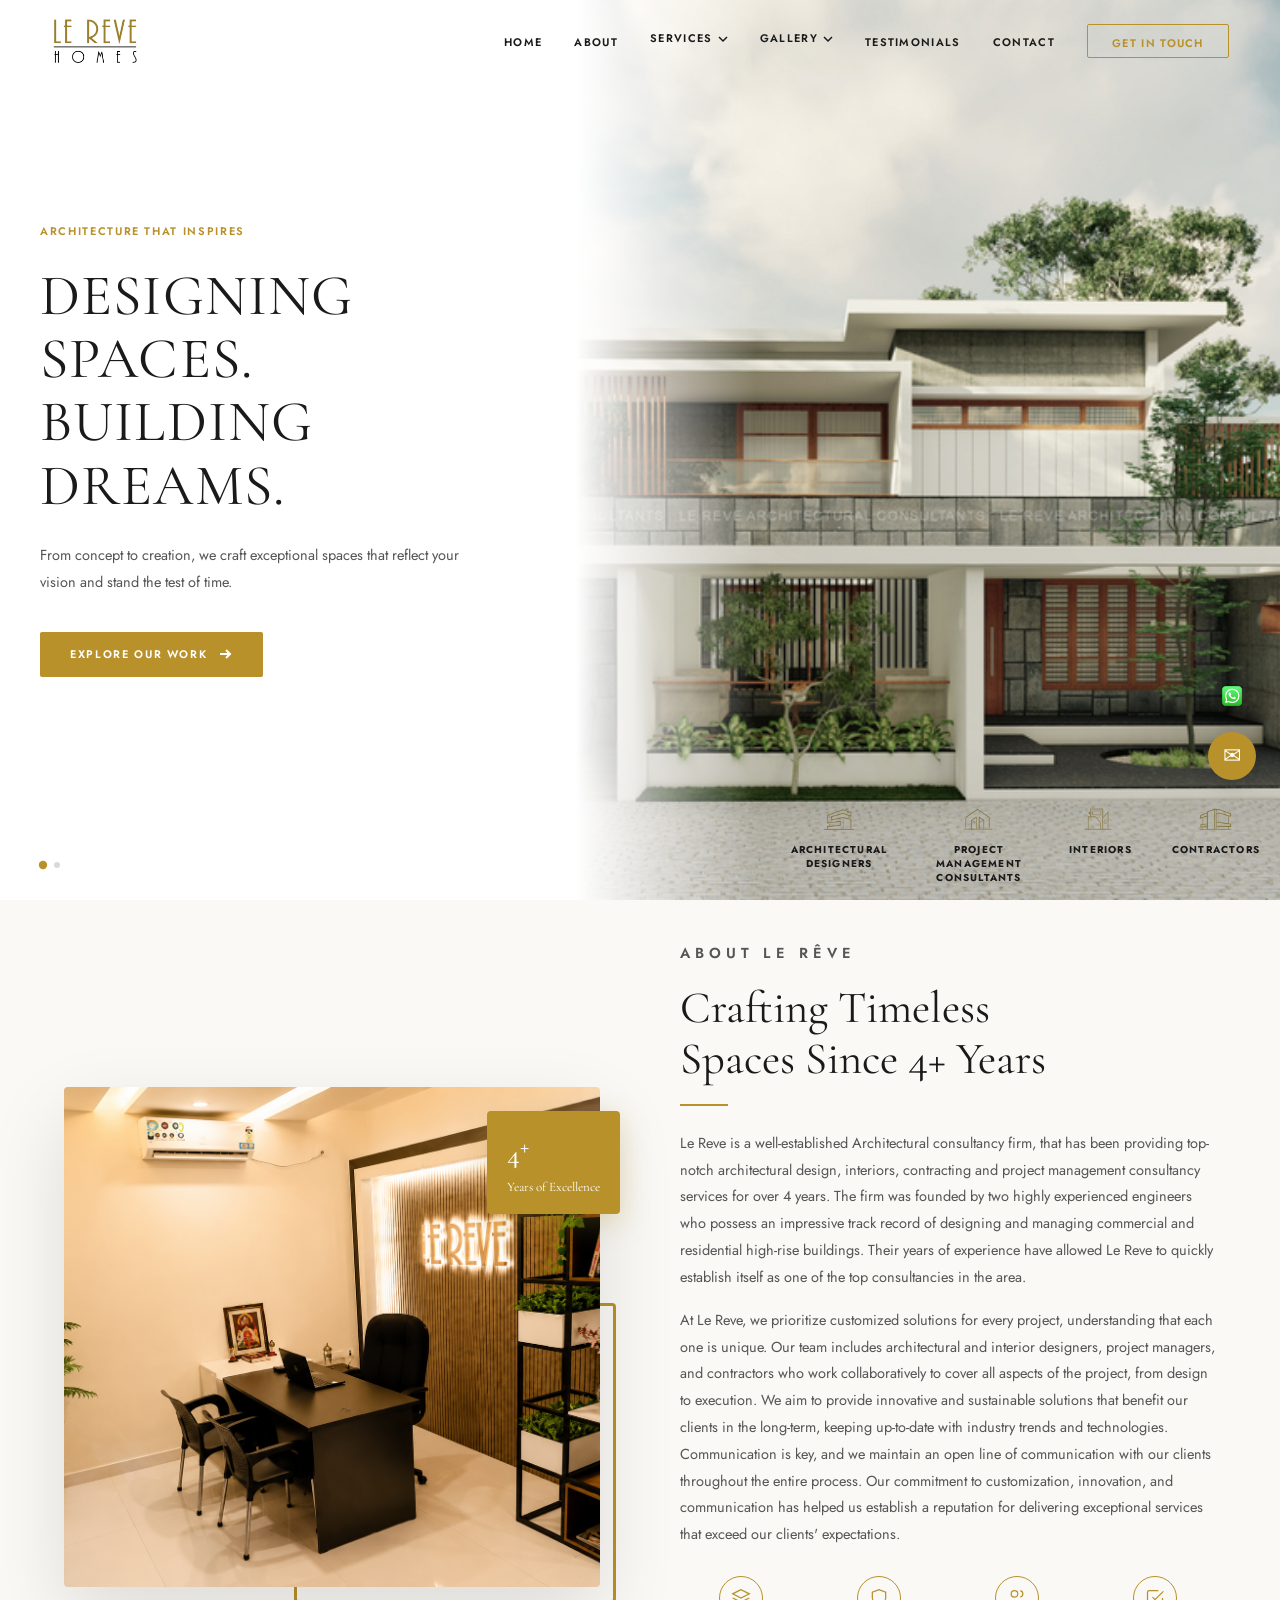
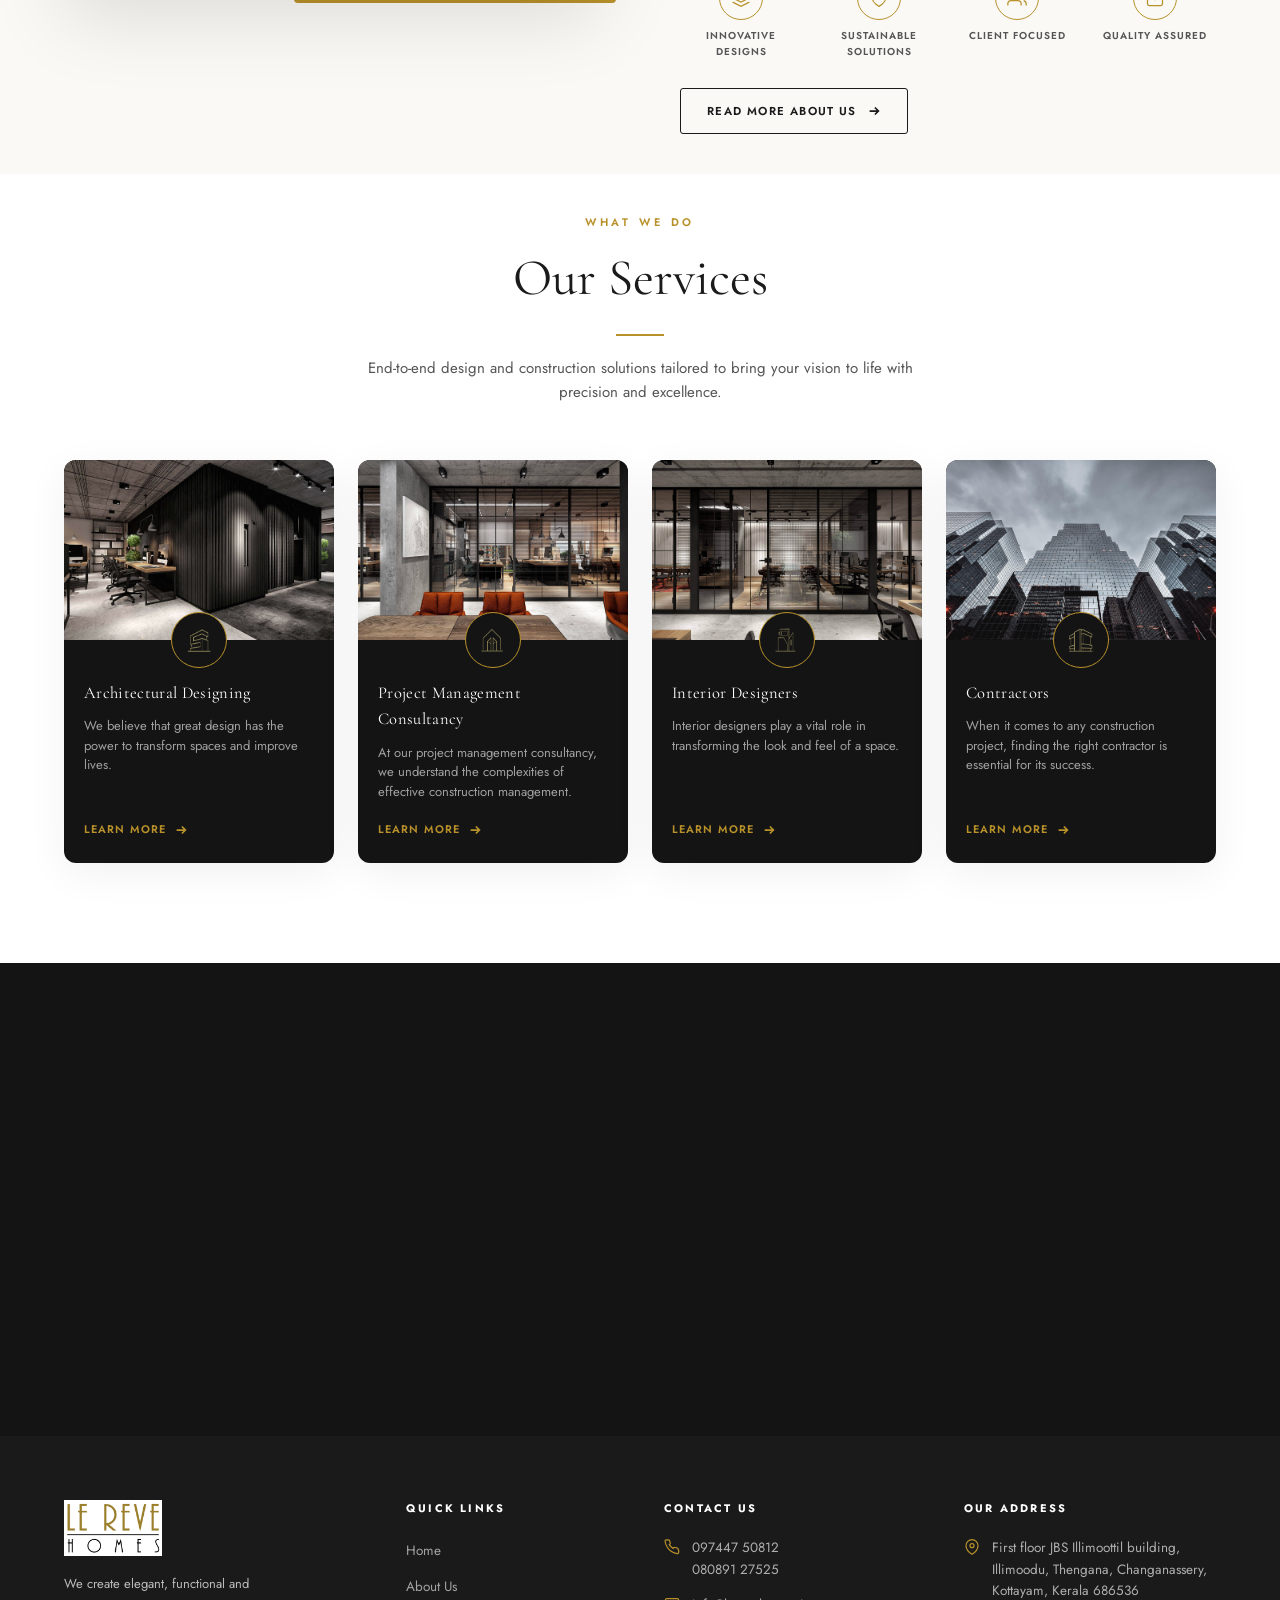
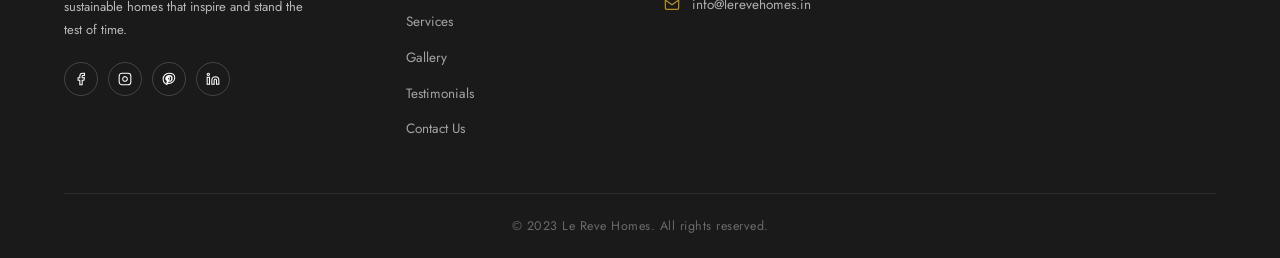
==== commit f5d71bd0: "Fix mobile menu JS toggle" ====
--- a/index.html
+++ b/index.html
@@ -940,12 +940,16 @@
       const pct = (window.scrollY / (h.scrollHeight - h.clientHeight)) * 100;
       scrollProgress.style.width = pct + '%';
     });
-
     /* ---- Mobile menu ---- */
     document.getElementById('navToggle').addEventListener('click', () =>
       document.getElementById('mobileMenu').classList.add('open'));
     document.getElementById('mobileClose').addEventListener('click', () =>
       document.getElementById('mobileMenu').classList.remove('open'));
+    document.querySelectorAll('.mobile-dropdown-toggle').forEach(toggle => {
+      toggle.addEventListener('click', () => {
+        toggle.parentElement.classList.toggle('open');
+      });
+    });
 
     /* ---- Back to top ---- */
     backTop.addEventListener('click', () => window.scrollTo({ top: 0, behavior: 'smooth' }));
